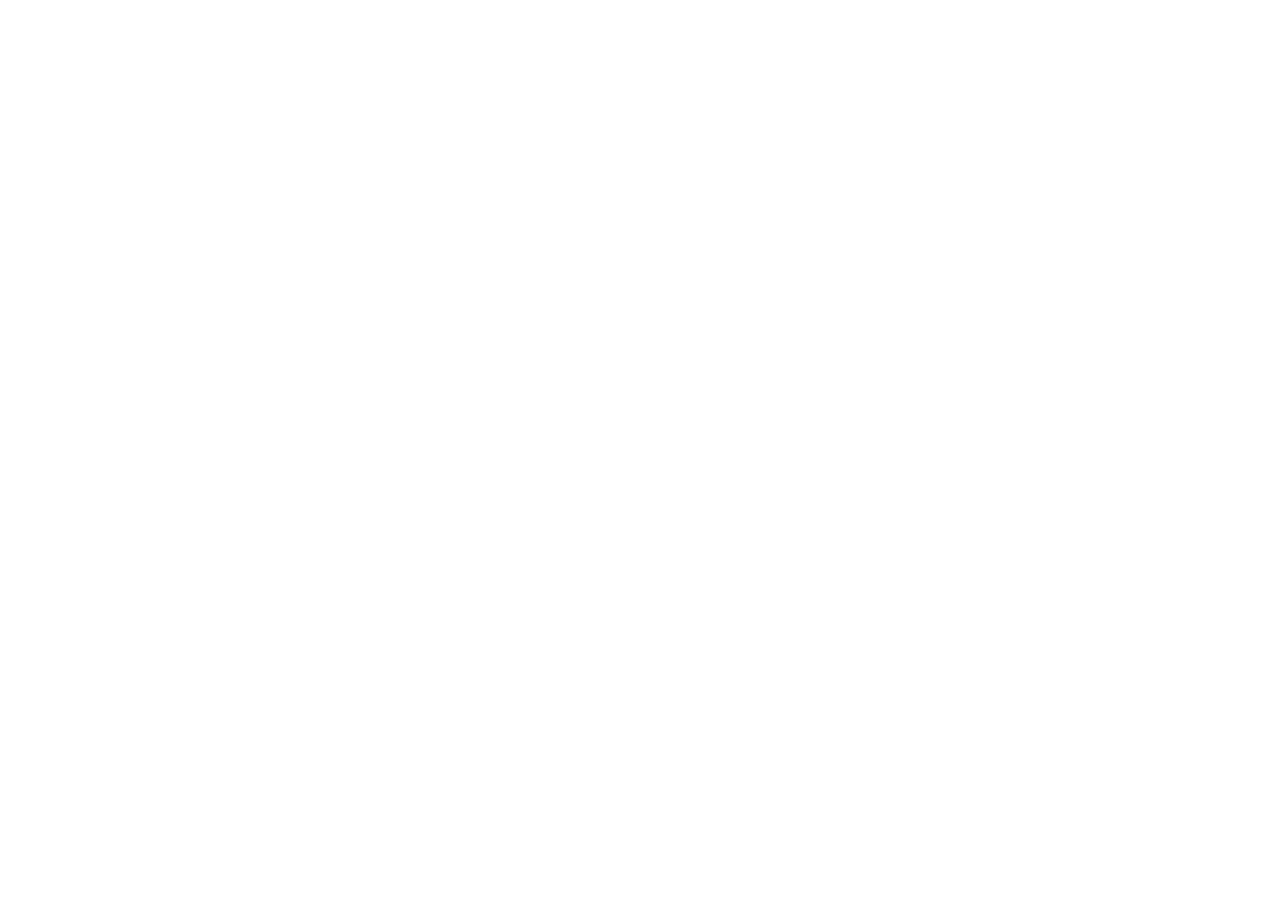
==== index.html @ 5367e8f7 "Added necessary files" ====
<!DOCTYPE html>
<html lang="en">
<head>
    <meta charset="UTF-8">
    <meta name="viewport" content="width=device-width, initial-scale=1.0">
    <title>Rock Paper Scissors</title>
</head>
<body>
    
</body>
</html>
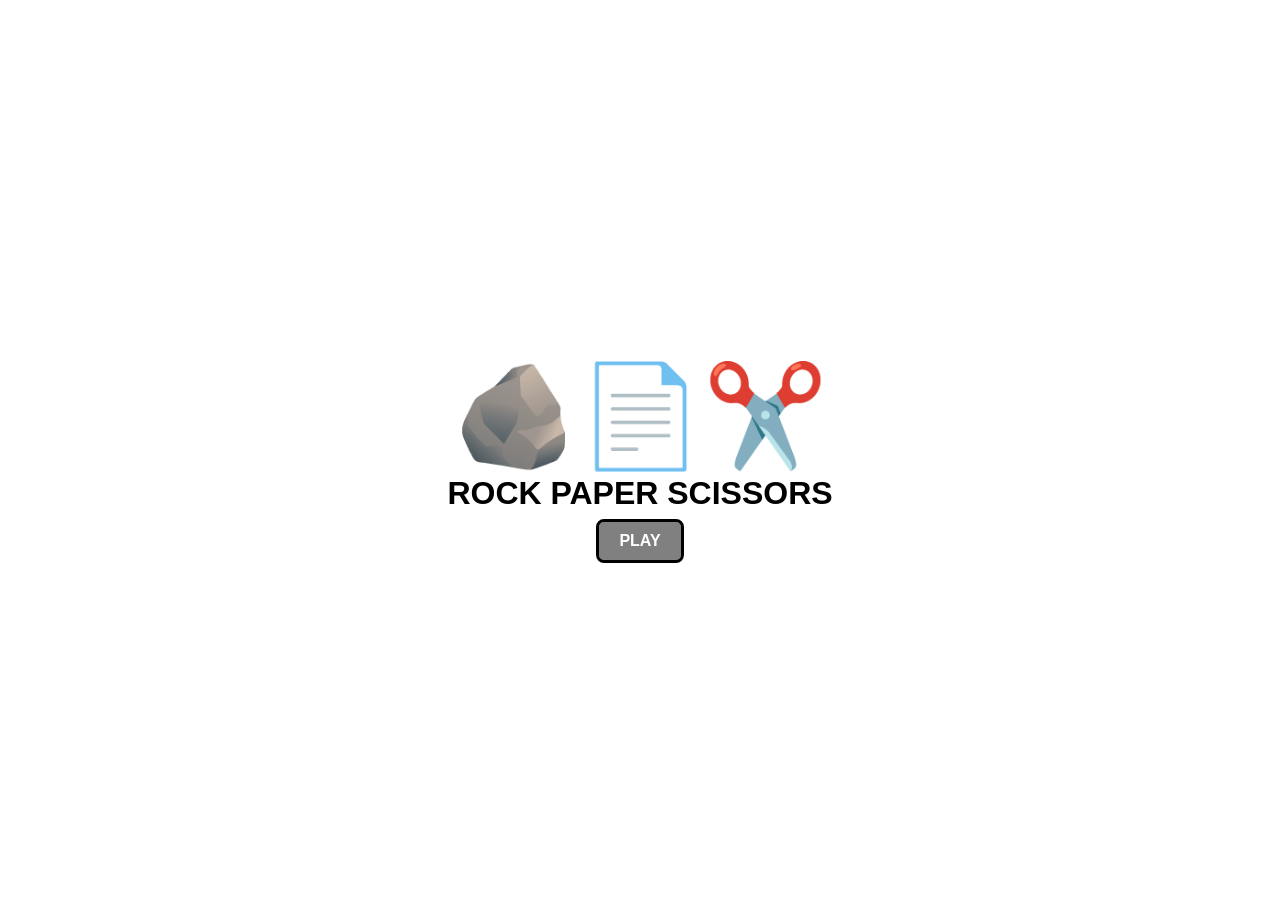
==== commit a68cdb9b: "Added Menu screen and working play button" ====
--- a/index.html
+++ b/index.html
@@ -4,8 +4,26 @@
     <meta charset="UTF-8">
     <meta name="viewport" content="width=device-width, initial-scale=1.0">
     <title>Rock Paper Scissors</title>
+    <link rel="stylesheet" href="./css/style.css">
 </head>
 <body>
-    
+
+    <div class="menu">
+        
+        <h1 class="logo">
+            🪨📄✂️
+        </h1>
+
+        <h1 class="title">
+            ROCK PAPER SCISSORS
+        </h1>
+        <a class="playbutton" href="./pages/game.html">
+            PLAY
+        </a>
+
+    </div>
+
+
+
 </body>
 </html>
--- a/css/style.css
+++ b/css/style.css
@@ -0,0 +1,46 @@
+*{
+    box-sizing: border-box;
+}
+
+body{
+   background-color: white
+}
+
+.menu{
+    display: flex;
+    justify-content: center;
+    align-items: center;
+    flex-direction: column;
+    height: 100vh;
+
+}
+
+.logo{
+    font-size: 100px;
+    margin: 0px;
+}
+
+.title{
+    display: flex;
+    flex-direction: column;
+    justify-content: center;
+    align-items: center;
+    font-family: 'Franklin Gothic Heavy', 'Arial Narrow', Arial, sans-serif;
+    color: black;
+    margin: 0;
+}
+
+.playbutton{
+    background: grey;
+    outline: solid;
+    outline-color: black;
+    font-family: Arial, Helvetica, sans-serif;
+    font-weight: bold;
+    text-decoration: none;
+    color: white;
+    padding: 10px 20px;
+    margin-top: 10px;
+    border-radius: 5px;
+}
+
+
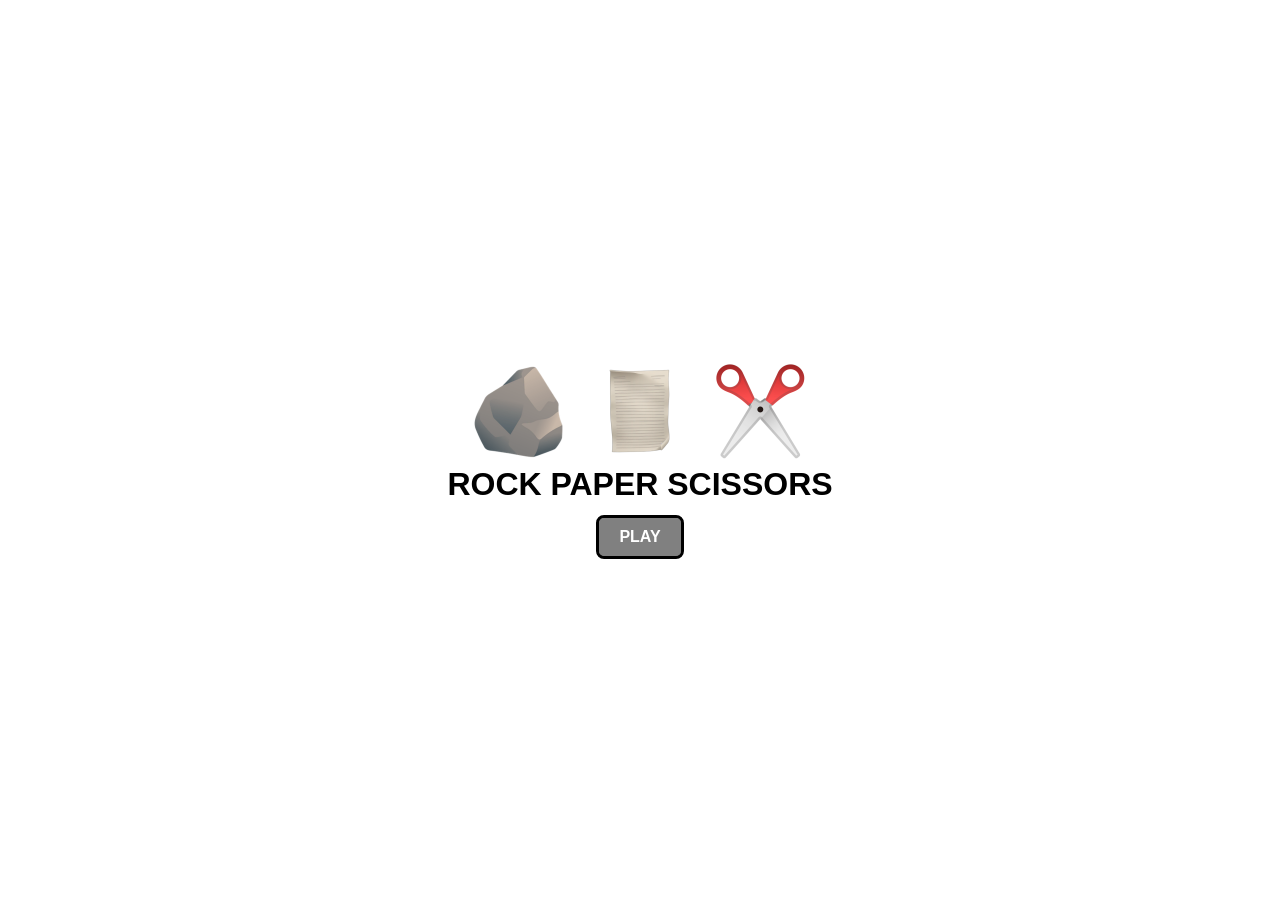
==== commit 6d1a2ce7: "Made interactive menu with working options with animations" ====
--- a/index.html
+++ b/index.html
@@ -4,15 +4,17 @@
     <meta charset="UTF-8">
     <meta name="viewport" content="width=device-width, initial-scale=1.0">
     <title>Rock Paper Scissors</title>
-    <link rel="stylesheet" href="./css/style.css">
+    <link rel="stylesheet" href="./css/menustyle.css">
 </head>
 <body>
 
     <div class="menu">
         
-        <h1 class="logo">
-            🪨📄✂️
-        </h1>
+        <div class="logo">
+            <img class="rock" src="./img/rock.png">
+            <img class="paper" src="./img/paper.png">
+            <img class="scissors"src="./img/scissors.png">
+        </div>
 
         <h1 class="title">
             ROCK PAPER SCISSORS
--- a/css/menustyle.css
+++ b/css/menustyle.css
@@ -0,0 +1,64 @@
+*{
+    box-sizing: border-box;
+}
+
+body{
+   background-color: white
+}
+
+.menu{
+    display: flex;
+    justify-content: center;
+    align-items: center;
+    flex-direction: column;
+    height: 100vh;
+
+}
+
+.logo{
+    display: flex;
+    flex-direction: row;
+    height: auto;
+    gap: 20px;
+}
+
+.rock, .paper, .scissors{
+    height: auto;
+    width: 100px;
+    transition: transform 1s;
+}
+
+.rock:hover, .paper:hover, .scissors:hover{
+    transform: translateY(-10px);
+    transition: 1s;
+}
+
+.title{
+    display: flex;
+    flex-direction: column;
+    justify-content: center;
+    align-items: center;
+    font-family: 'Franklin Gothic Heavy', 'Arial Narrow', Arial, sans-serif;
+    color: black;
+    margin: 5px;
+}
+
+.playbutton{
+    background: grey;
+    outline: solid;
+    outline-color: black;
+    font-family: Arial, Helvetica, sans-serif;
+    font-weight: bold;
+    text-decoration: none;
+    color: white;
+    padding: 10px 20px;
+    margin-top: 10px;
+    border-radius: 5px;
+    transition: transform 1s;
+}
+
+.playbutton:hover{
+    transform: translateY(-5px);
+    transition: 1s;
+}
+
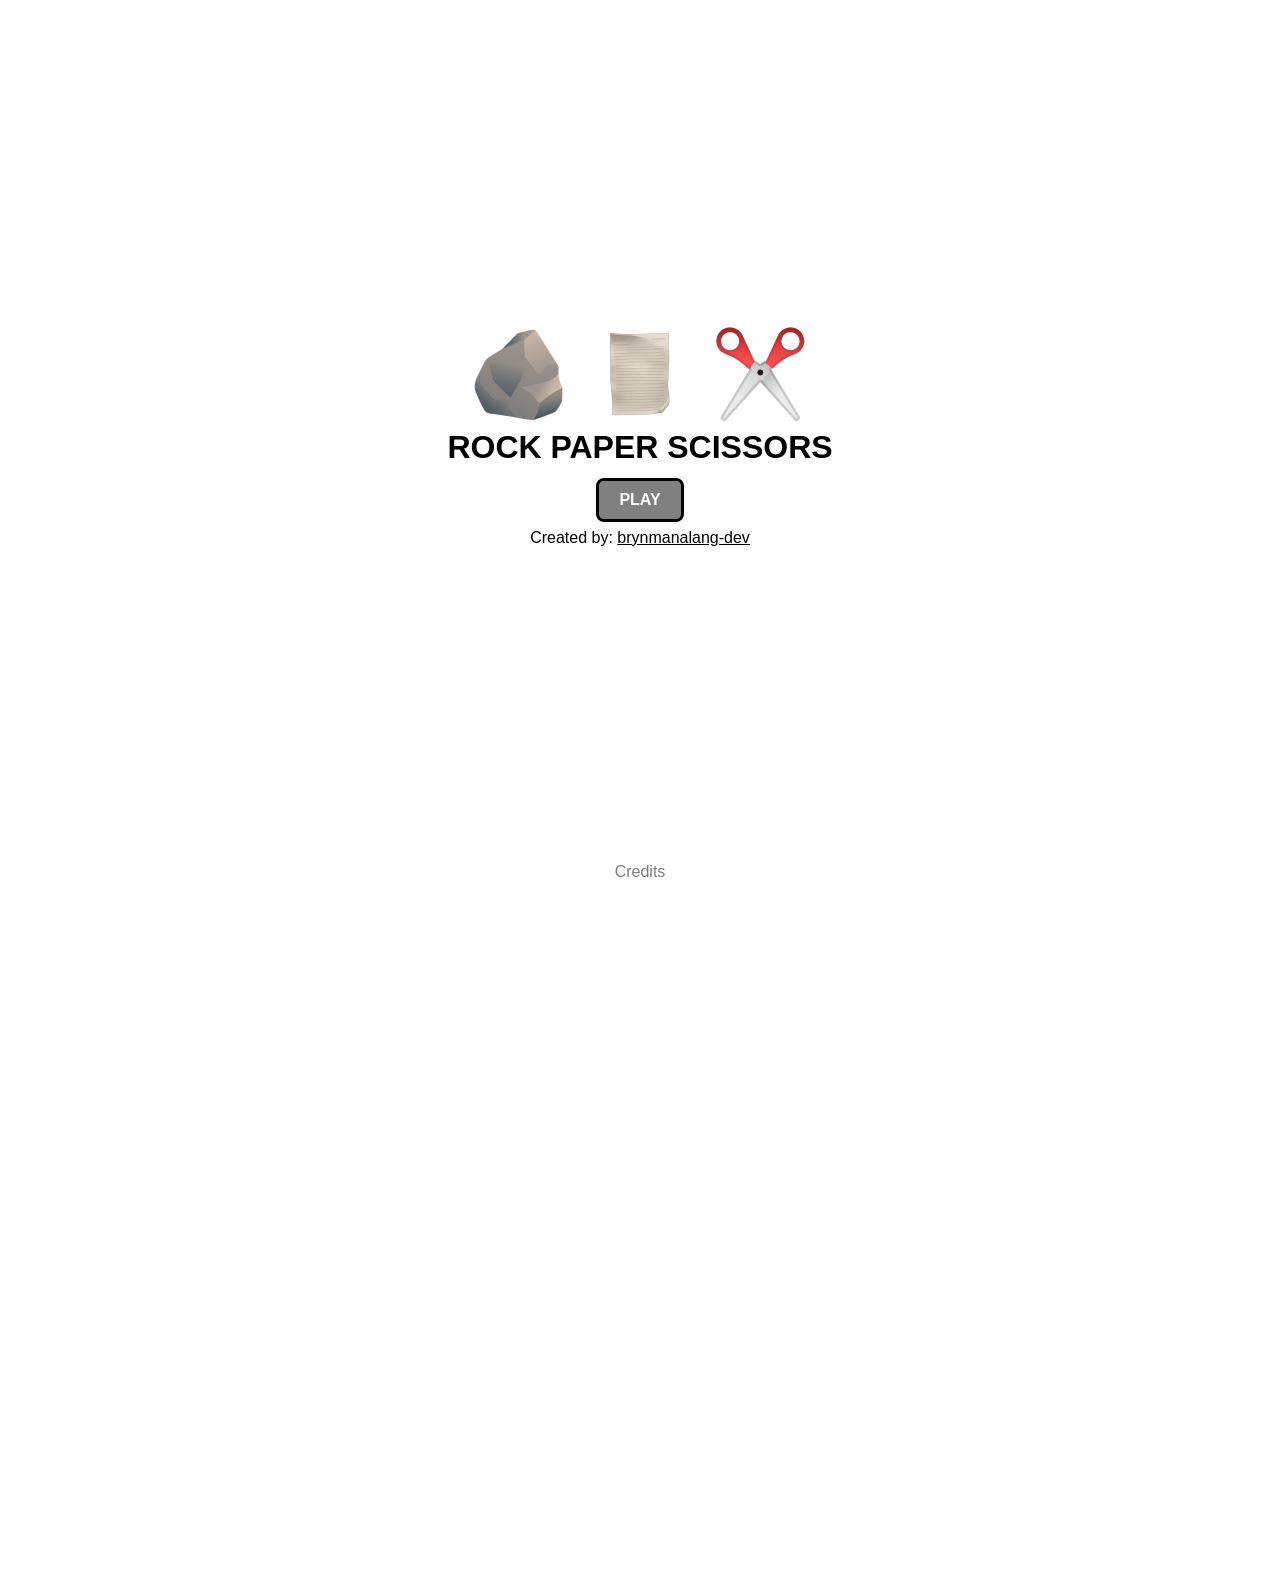
==== commit 8969ec70: "Finished UI, Game, Credits" ====
--- a/index.html
+++ b/index.html
@@ -23,9 +23,22 @@
             PLAY
         </a>
 
+        <div class="watermark">
+            Created by:&nbsp;
+            <span>
+                <a href="https://github.com/brynmanalang-dev" rel="noreferrer noopener" target="_blank">
+                     brynmanalang-dev
+                </a>
+            </span>
+        </div>
     </div>
 
-
-
+     <div class="credits">
+                <a href="./pages/credits.html" rel="noreferrer noopener" target="_blank">
+                    Credits
+                </a>
+            </span>
+        </div>
+        <script src="./js/mainmenu.js"></script>
 </body>
 </html>
--- a/css/menustyle.css
+++ b/css/menustyle.css
@@ -3,7 +3,8 @@
 }
 
 body{
-   background-color: white
+   background-color: white;
+   overflow: hidden;
 }
 
 .menu{
@@ -11,8 +12,8 @@
     justify-content: center;
     align-items: center;
     flex-direction: column;
-    height: 100vh;
-
+    gap: 0;
+    height: 95vh;
 }
 
 .logo{
@@ -55,6 +56,7 @@
     margin-top: 10px;
     border-radius: 5px;
     transition: transform 1s;
+    margin-bottom: 10px;
 }
 
 .playbutton:hover{
@@ -62,3 +64,29 @@
     transition: 1s;
 }
 
+.watermark, .credits{
+    display: flex;
+    font-family: 'Segoe UI', Tahoma, Geneva, Verdana, sans-serif;
+    color: black;
+    text-decoration: none;
+}
+
+.watermark a, .credits a{
+    font-family: 'Segoe UI', Tahoma, Geneva, Verdana, sans-serif;
+    color: black;
+}
+
+.credits a{
+    text-decoration: none;
+    opacity: 0.5;
+}
+
+.credits{
+    display: flex;
+    flex-direction: row;
+    height: 80vh;
+    align-content: center;
+    justify-content: center;
+}
+
+
